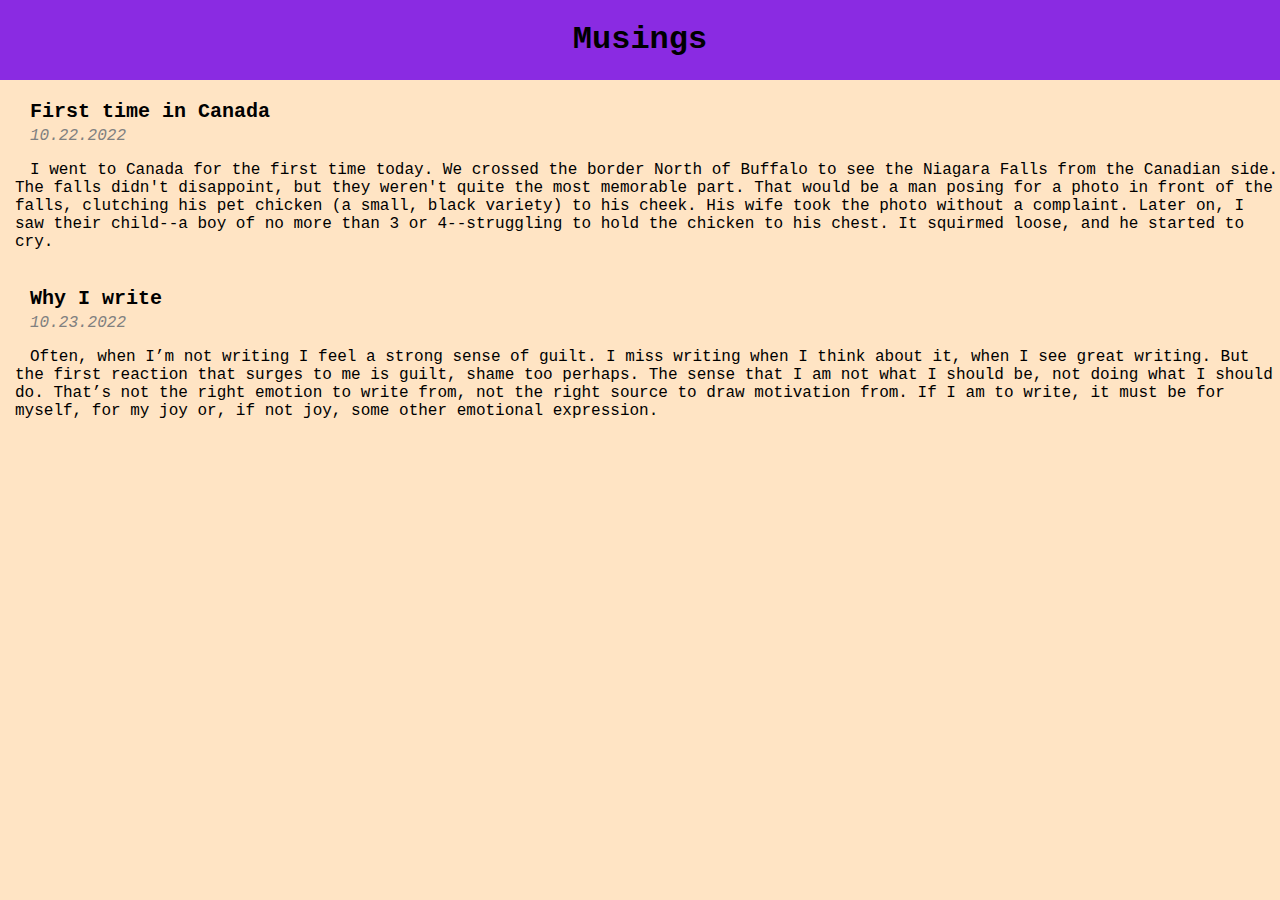
==== index.html @ e213e5ef "Fix github pages bug" ====
<!DOCTYPE html>
<html lang="en">

<head>
  <link rel="stylesheet" href="style.css">
  <meta charset="UTF-8" <meta name="viewport" content="width=device-width, initial-scale=1.0">
  <title>Index</title>
</head>

<body>
    <div class="header">
        <h1>Musings</h1>
    </div>
    
    <div class="entry">
        <p class="entry-title">First time in Canada</p>
        <p class="date">10.22.2022</p>
        <p class="entry-text">I went to Canada for the first time today. We crossed the border North of Buffalo to see the Niagara Falls from the Canadian side. The falls didn't disappoint, but they weren't quite the most memorable part. That would be a man posing for a photo in front of the falls, clutching his pet chicken (a small, black variety) to his cheek. His wife took the photo without a complaint. Later on, I saw their child--a boy of no more than 3 or 4--struggling to hold the chicken to his chest. It squirmed loose, and he started to cry.</p>
    </div>

    <div class="entry">
        <p class="entry-title">Why I write</p>
        <p class="date">10.23.2022</p>
        <p class="entry-text">Often, when I’m not writing I feel a strong sense   of guilt. I miss writing when I think about it, when I see great writing. But the first reaction that surges to me is guilt, shame too perhaps. The sense that I am not what I should be, not doing what I should do. That’s not the right emotion to write from, not the right source to draw motivation from. If I am to write, it must be for myself, for my joy or, if not joy, some other emotional expression.            </p>
      </div>



</body>

</html>
---- style.css ----
html, body {
    height: 100%;
    width: 100%;
    font-family:'Courier New', Courier, monospace;
  }
  
  body  {
    display: flex;
    flex-direction: column;
    margin: 0px;
    background-color: bisque;
  }
  
  .header {
    display: flex;
    justify-content: center;
    background-color: blueviolet;
  }
  
  .entry {
    margin-left: 15px;
    text-indent: 15px
  }
  
  .entry-title {
    margin-bottom: -12px;
    font-size: 125%;
    font-weight: 600;
  }
  
  .date {
    color: grey;
    font-weight: 200;
    font-style: italic;
  }
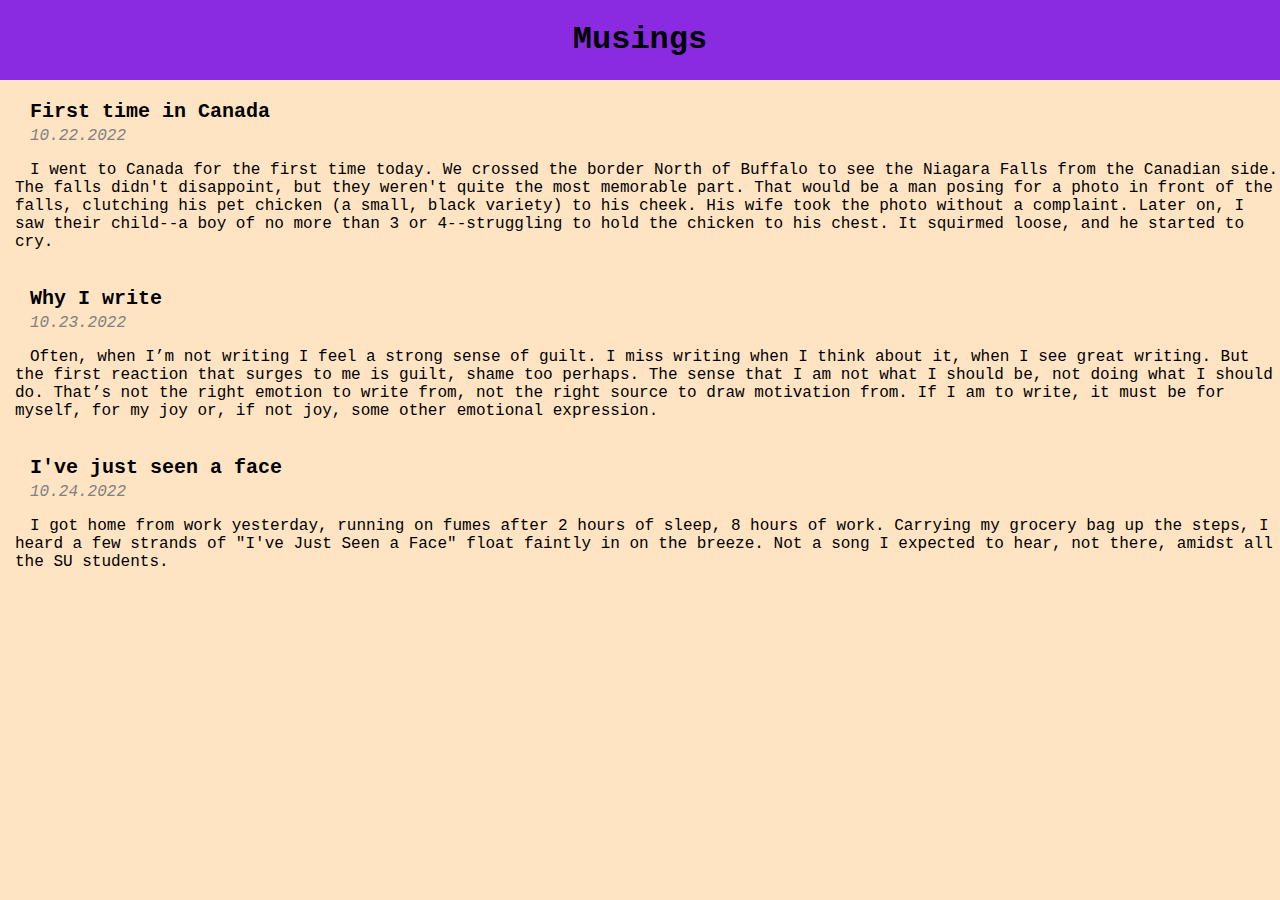
==== commit 51ff11c3: "Add daily entry" ====
--- a/index.html
+++ b/index.html
@@ -24,6 +24,11 @@
         <p class="entry-text">Often, when I’m not writing I feel a strong sense   of guilt. I miss writing when I think about it, when I see great writing. But the first reaction that surges to me is guilt, shame too perhaps. The sense that I am not what I should be, not doing what I should do. That’s not the right emotion to write from, not the right source to draw motivation from. If I am to write, it must be for myself, for my joy or, if not joy, some other emotional expression.            </p>
       </div>
 
+  <div class="entry">
+        <p class="entry-title">I've just seen a face</p>
+        <p class="date">10.24.2022</p>
+        <p class="entry-text">I got home from work yesterday, running on fumes after 2 hours of sleep, 8 hours of work. Carrying my grocery bag up the steps, I heard a few strands of "I've Just Seen a Face" float faintly in on the breeze. Not a song I expected to hear, not there, amidst all the SU students.</p>
+      </div>
 
 
 </body>
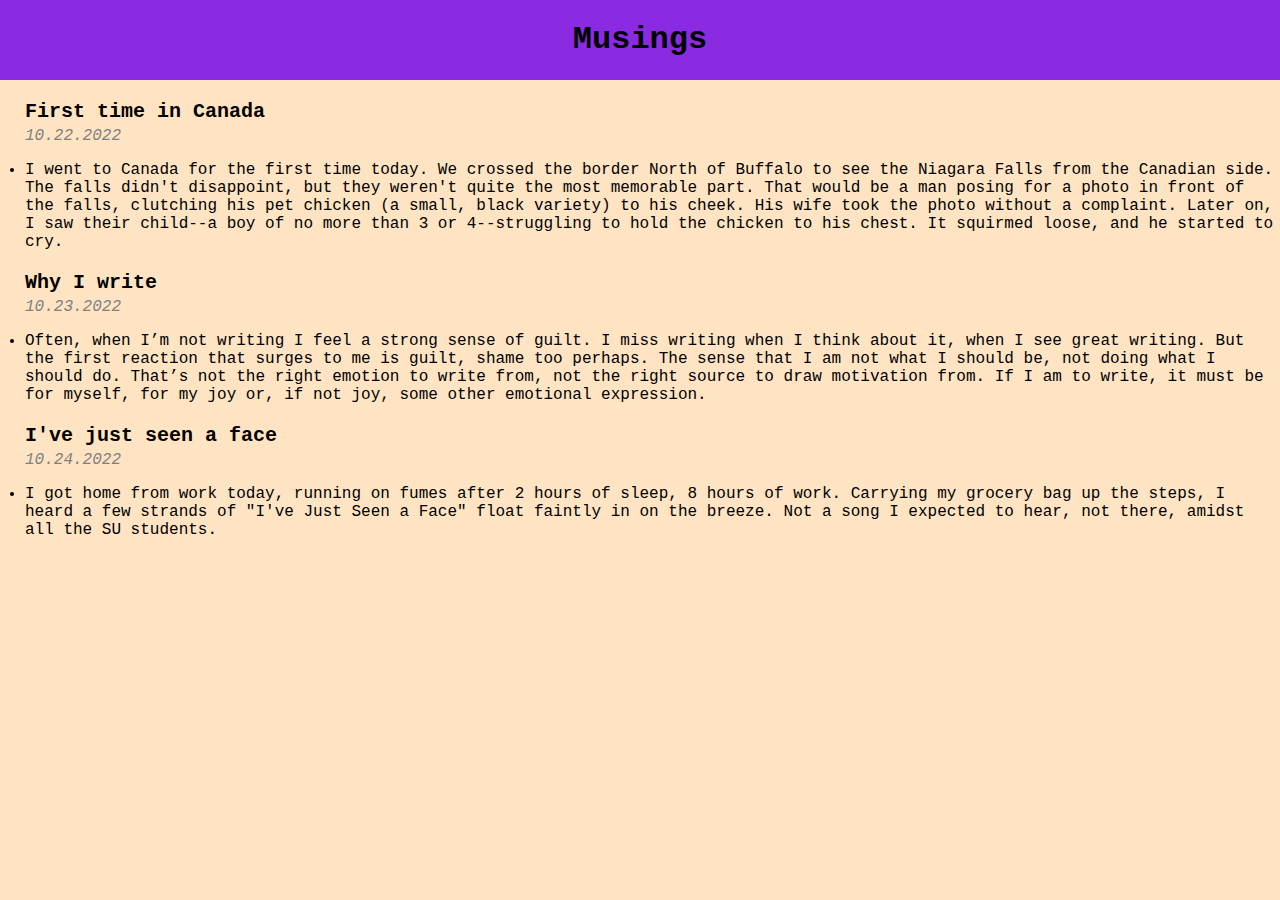
==== commit d14d5ebe: "Improve style, fix typo" ====
--- a/index.html
+++ b/index.html
@@ -15,19 +15,19 @@
     <div class="entry">
         <p class="entry-title">First time in Canada</p>
         <p class="date">10.22.2022</p>
-        <p class="entry-text">I went to Canada for the first time today. We crossed the border North of Buffalo to see the Niagara Falls from the Canadian side. The falls didn't disappoint, but they weren't quite the most memorable part. That would be a man posing for a photo in front of the falls, clutching his pet chicken (a small, black variety) to his cheek. His wife took the photo without a complaint. Later on, I saw their child--a boy of no more than 3 or 4--struggling to hold the chicken to his chest. It squirmed loose, and he started to cry.</p>
+        <li class="entry-text">I went to Canada for the first time today. We crossed the border North of Buffalo to see the Niagara Falls from the Canadian side. The falls didn't disappoint, but they weren't quite the most memorable part. That would be a man posing for a photo in front of the falls, clutching his pet chicken (a small, black variety) to his cheek. His wife took the photo without a complaint. Later on, I saw their child--a boy of no more than 3 or 4--struggling to hold the chicken to his chest. It squirmed loose, and he started to cry.</li>
     </div>
 
     <div class="entry">
         <p class="entry-title">Why I write</p>
         <p class="date">10.23.2022</p>
-        <p class="entry-text">Often, when I’m not writing I feel a strong sense   of guilt. I miss writing when I think about it, when I see great writing. But the first reaction that surges to me is guilt, shame too perhaps. The sense that I am not what I should be, not doing what I should do. That’s not the right emotion to write from, not the right source to draw motivation from. If I am to write, it must be for myself, for my joy or, if not joy, some other emotional expression.            </p>
+        <li class="entry-text">Often, when I’m not writing I feel a strong sense   of guilt. I miss writing when I think about it, when I see great writing. But the first reaction that surges to me is guilt, shame too perhaps. The sense that I am not what I should be, not doing what I should do. That’s not the right emotion to write from, not the right source to draw motivation from. If I am to write, it must be for myself, for my joy or, if not joy, some other emotional expression.            </li>
       </div>
 
   <div class="entry">
         <p class="entry-title">I've just seen a face</p>
         <p class="date">10.24.2022</p>
-        <p class="entry-text">I got home from work yesterday, running on fumes after 2 hours of sleep, 8 hours of work. Carrying my grocery bag up the steps, I heard a few strands of "I've Just Seen a Face" float faintly in on the breeze. Not a song I expected to hear, not there, amidst all the SU students.</p>
+        <li class="entry-text">I got home from work today, running on fumes after 2 hours of sleep, 8 hours of work. Carrying my grocery bag up the steps, I heard a few strands of "I've Just Seen a Face" float faintly in on the breeze. Not a song I expected to hear, not there, amidst all the SU students.</li>
       </div>
 
 
--- a/style.css
+++ b/style.css
@@ -18,8 +18,7 @@
   }
   
   .entry {
-    margin-left: 15px;
-    text-indent: 15px
+    margin-left: 25px;
   }
   
   .entry-title {
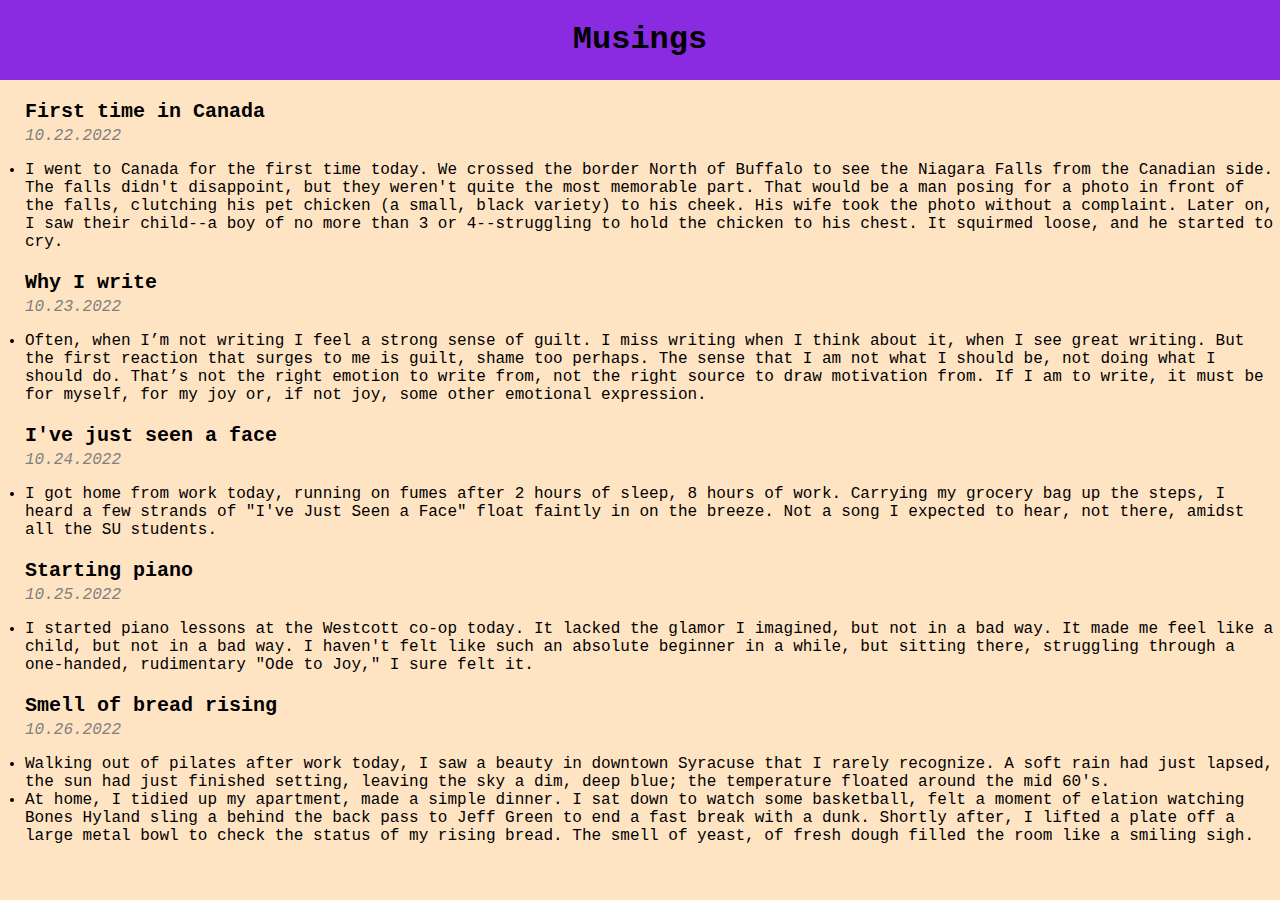
==== commit 6d933900: "Add 10.25 10.26 entries" ====
--- a/index.html
+++ b/index.html
@@ -29,8 +29,20 @@
         <p class="date">10.24.2022</p>
         <li class="entry-text">I got home from work today, running on fumes after 2 hours of sleep, 8 hours of work. Carrying my grocery bag up the steps, I heard a few strands of "I've Just Seen a Face" float faintly in on the breeze. Not a song I expected to hear, not there, amidst all the SU students.</li>
       </div>
+  
+  <div class="entry">
+        <p class="entry-title">Starting piano</p>
+        <p class="date">10.25.2022</p>
+        <li class="entry-text">I started piano lessons at the Westcott co-op today. It lacked the glamor I imagined, but not in a bad way. It made me feel like a child, but not in a bad way. I haven't felt like such an absolute beginner in a while, but sitting there, struggling through a one-handed, rudimentary "Ode to Joy," I sure felt it.</li>
+      </div>
 
-
+    <div class="entry">
+        <p class="entry-title">Smell of bread rising</p>
+        <p class="date">10.26.2022</p>
+        <li class="entry-text">Walking out of pilates after work today, I saw a beauty in downtown Syracuse that I rarely recognize. A soft rain had just lapsed, the sun had just finished setting, leaving the sky a dim, deep blue; the temperature floated around the mid 60's.</li>
+        <li class="entry-text"> At home, I tidied up my apartment, made a simple dinner. I sat down to watch some basketball, felt a moment of elation watching Bones Hyland sling a behind the back pass to Jeff Green to end a fast break with a dunk. Shortly after, I lifted a plate off a large metal bowl to check the status of my rising bread. The smell of yeast, of fresh dough filled the room like a smiling sigh.</li>
+      </div>
+  
 </body>
 
 </html>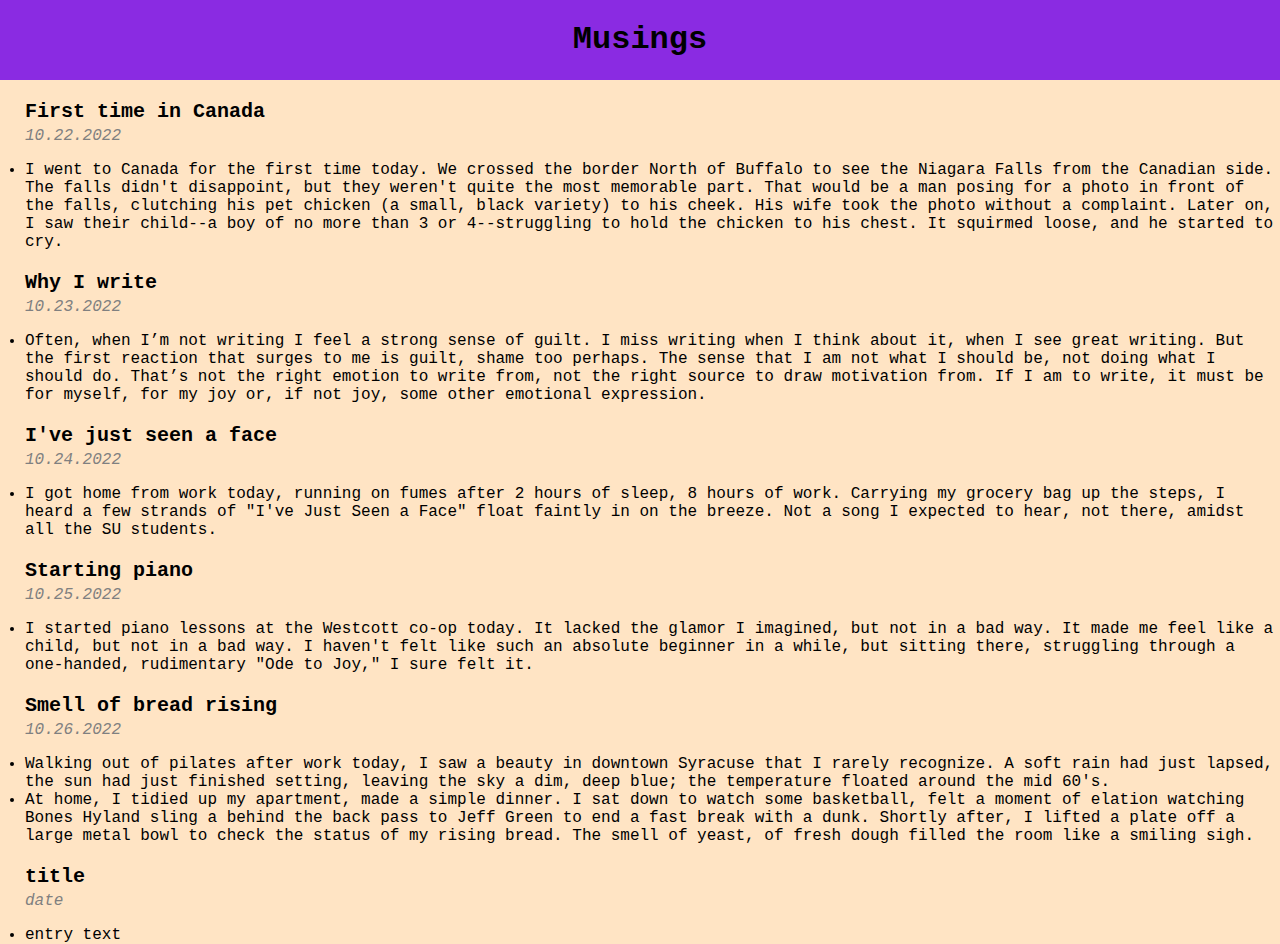
==== commit 0acefd6f: "Standardize indents, improve readability" ====
--- a/index.html
+++ b/index.html
@@ -8,40 +8,47 @@
 </head>
 
 <body>
-    <div class="header">
-        <h1>Musings</h1>
-    </div>
+  <div class="header">
+    <h1>Musings</h1>
+  </div>
     
-    <div class="entry">
-        <p class="entry-title">First time in Canada</p>
-        <p class="date">10.22.2022</p>
-        <li class="entry-text">I went to Canada for the first time today. We crossed the border North of Buffalo to see the Niagara Falls from the Canadian side. The falls didn't disappoint, but they weren't quite the most memorable part. That would be a man posing for a photo in front of the falls, clutching his pet chicken (a small, black variety) to his cheek. His wife took the photo without a complaint. Later on, I saw their child--a boy of no more than 3 or 4--struggling to hold the chicken to his chest. It squirmed loose, and he started to cry.</li>
-    </div>
-
-    <div class="entry">
-        <p class="entry-title">Why I write</p>
-        <p class="date">10.23.2022</p>
-        <li class="entry-text">Often, when I’m not writing I feel a strong sense   of guilt. I miss writing when I think about it, when I see great writing. But the first reaction that surges to me is guilt, shame too perhaps. The sense that I am not what I should be, not doing what I should do. That’s not the right emotion to write from, not the right source to draw motivation from. If I am to write, it must be for myself, for my joy or, if not joy, some other emotional expression.            </li>
-      </div>
+  <div class="entry">
+    <p class="entry-title">First time in Canada</p>
+    <p class="date">10.22.2022</p>
+    <li class="entry-text">I went to Canada for the first time today. We crossed the border North of Buffalo to see the Niagara Falls from the Canadian side. The falls didn't disappoint, but they weren't quite the most memorable part. That would be a man posing for a photo in front of the falls, clutching his pet chicken (a small, black variety) to his cheek. His wife took the photo without a complaint. Later on, I saw their child--a boy of no more than 3 or 4--struggling to hold the chicken to his chest. It squirmed loose, and he started to cry.</li>
+  </div>
 
   <div class="entry">
-        <p class="entry-title">I've just seen a face</p>
-        <p class="date">10.24.2022</p>
-        <li class="entry-text">I got home from work today, running on fumes after 2 hours of sleep, 8 hours of work. Carrying my grocery bag up the steps, I heard a few strands of "I've Just Seen a Face" float faintly in on the breeze. Not a song I expected to hear, not there, amidst all the SU students.</li>
-      </div>
+    <p class="entry-title">Why I write</p>
+    <p class="date">10.23.2022</p>
+    <li class="entry-text">Often, when I’m not writing I feel a strong sense   of guilt. I miss writing when I think about it, when I see great writing. But the first reaction that surges to me is guilt, shame too perhaps. The sense that I am not what I should be, not doing what I should do. That’s not the right emotion to write from, not the right source to draw motivation from. If I am to write, it must be for myself, for my joy or, if not joy, some other emotional expression.            </li>
+  </div>
+
+  <div class="entry">
+    <p class="entry-title">I've just seen a face</p>
+    <p class="date">10.24.2022</p>
+    <li class="entry-text">I got home from work today, running on fumes after 2 hours of sleep, 8 hours of work. Carrying my grocery bag up the steps, I heard a few strands of "I've Just Seen a Face" float faintly in on the breeze. Not a song I expected to hear, not there, amidst all the SU students.</li>
+  </div>
   
   <div class="entry">
-        <p class="entry-title">Starting piano</p>
-        <p class="date">10.25.2022</p>
-        <li class="entry-text">I started piano lessons at the Westcott co-op today. It lacked the glamor I imagined, but not in a bad way. It made me feel like a child, but not in a bad way. I haven't felt like such an absolute beginner in a while, but sitting there, struggling through a one-handed, rudimentary "Ode to Joy," I sure felt it.</li>
-      </div>
+    <p class="entry-title">Starting piano</p>
+    <p class="date">10.25.2022</p>
+    <li class="entry-text">I started piano lessons at the Westcott co-op today. It lacked the glamor I imagined, but not in a bad way. It made me feel like a child, but not in a bad way. I haven't felt like such an absolute beginner in a while, but sitting there, struggling through a one-handed, rudimentary "Ode to Joy," I sure felt it.</li>
+  </div>
 
-    <div class="entry">
-        <p class="entry-title">Smell of bread rising</p>
-        <p class="date">10.26.2022</p>
-        <li class="entry-text">Walking out of pilates after work today, I saw a beauty in downtown Syracuse that I rarely recognize. A soft rain had just lapsed, the sun had just finished setting, leaving the sky a dim, deep blue; the temperature floated around the mid 60's.</li>
-        <li class="entry-text"> At home, I tidied up my apartment, made a simple dinner. I sat down to watch some basketball, felt a moment of elation watching Bones Hyland sling a behind the back pass to Jeff Green to end a fast break with a dunk. Shortly after, I lifted a plate off a large metal bowl to check the status of my rising bread. The smell of yeast, of fresh dough filled the room like a smiling sigh.</li>
-      </div>
+  <div class="entry">
+    <p class="entry-title">Smell of bread rising</p>
+    <p class="date">10.26.2022</p>
+    <li class="entry-text">Walking out of pilates after work today, I saw a beauty in downtown Syracuse that I rarely recognize. A soft rain had just lapsed, the sun had just finished setting, leaving the sky a dim, deep blue; the temperature floated around the mid 60's.</li>
+    <li class="entry-text"> At home, I tidied up my apartment, made a simple dinner. I sat down to watch some basketball, felt a moment of elation watching Bones Hyland sling a behind the back pass to Jeff Green to end a fast break with a dunk. Shortly after, I lifted a plate off a large metal bowl to check the status of my rising bread. The smell of yeast, of fresh dough filled the room like a smiling sigh.</li>
+  </div>
+
+  <div class="entry">
+    <p class="entry-title">title</p>
+    <p class="date">date</p>
+    <li class="entry-text">entry text</li>
+  </div>
+   
   
 </body>
 
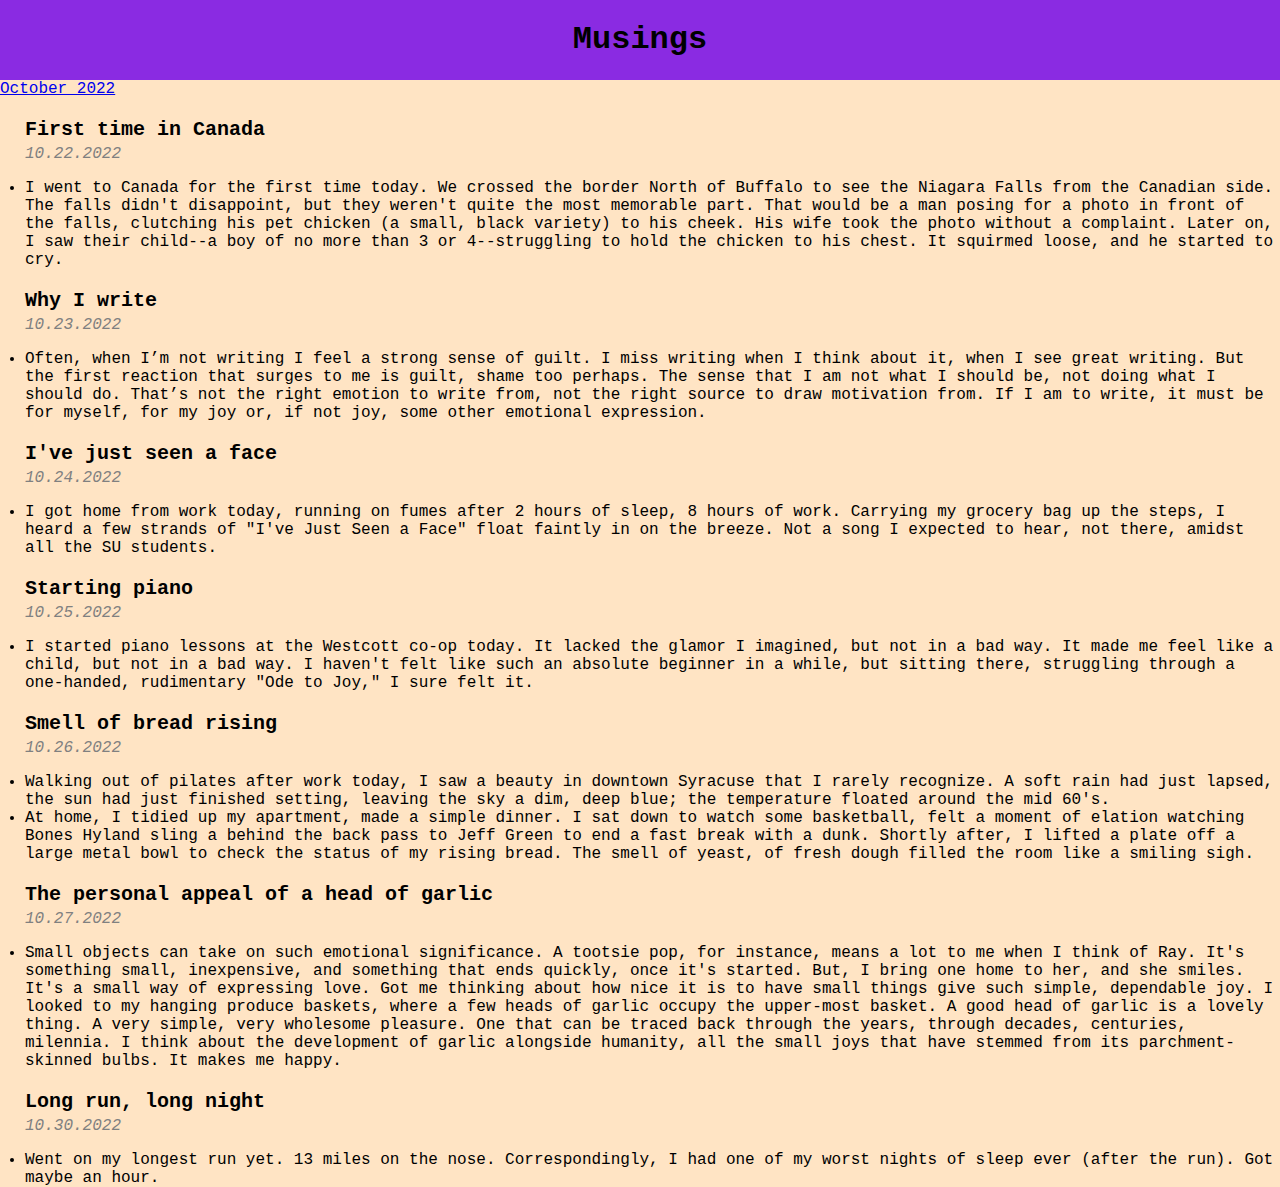
==== commit a2f7eaf8: "Add link, html page for Oct '22 entries" ====
--- a/index.html
+++ b/index.html
@@ -8,9 +8,12 @@
 </head>
 
 <body>
+  
   <div class="header">
     <h1>Musings</h1>
   </div>
+
+  <a href="./october-2022.html">October 2022</a>
     
   <div class="entry">
     <p class="entry-title">First time in Canada</p>
@@ -44,11 +47,23 @@
   </div>
 
   <div class="entry">
-    <p class="entry-title">title</p>
-    <p class="date">date</p>
-    <li class="entry-text">entry text</li>
+    <p class="entry-title">The personal appeal of a head of garlic</p>
+    <p class="date">10.27.2022</p>
+    <li class="entry-text">Small objects can take on such emotional significance. A tootsie pop, for instance, means a lot to me when I think of Ray.
+      It's something small, inexpensive, and something that ends quickly, once it's started. But, I bring one home to her, and she smiles. It's a 
+      small way of expressing love. Got me thinking about how nice it is to have small things give such simple, dependable joy. I looked to my hanging 
+      produce baskets, where a few heads of garlic occupy the upper-most basket. A good head of garlic is a lovely thing. A very simple, very wholesome 
+      pleasure. One that can be traced back through the years, through decades, centuries, milennia. I think about the development of garlic alongside 
+      humanity, all the small joys that have stemmed from its parchment-skinned bulbs. It makes me happy.
+    </li>
   </div>
    
+  <div class="entry">
+    <p class="entry-title">Long run, long night</p>
+    <p class="date">10.30.2022</p>
+    <li class="entry-text">Went on my longest run yet. 13 miles on the nose. Correspondingly, I had one of my worst nights of sleep ever (after the run). Got maybe an hour.
+    </li>
+  </div>
   
 </body>
 
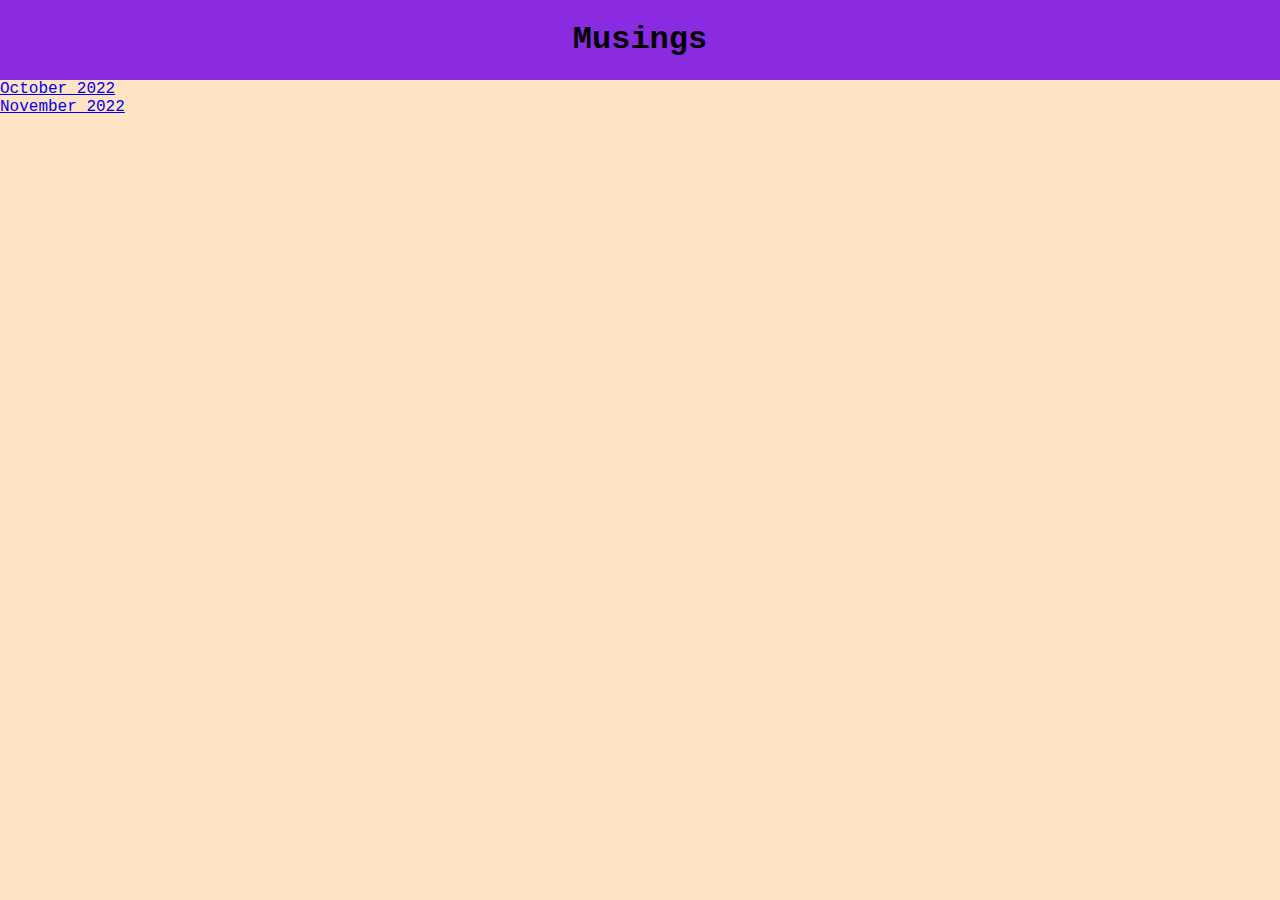
==== commit af1d726f: "Add pages, reorganize content" ====
--- a/index.html
+++ b/index.html
@@ -13,58 +13,9 @@
     <h1>Musings</h1>
   </div>
 
-  <a href="./october-2022.html">October 2022</a>
-    
-  <div class="entry">
-    <p class="entry-title">First time in Canada</p>
-    <p class="date">10.22.2022</p>
-    <li class="entry-text">I went to Canada for the first time today. We crossed the border North of Buffalo to see the Niagara Falls from the Canadian side. The falls didn't disappoint, but they weren't quite the most memorable part. That would be a man posing for a photo in front of the falls, clutching his pet chicken (a small, black variety) to his cheek. His wife took the photo without a complaint. Later on, I saw their child--a boy of no more than 3 or 4--struggling to hold the chicken to his chest. It squirmed loose, and he started to cry.</li>
-  </div>
-
-  <div class="entry">
-    <p class="entry-title">Why I write</p>
-    <p class="date">10.23.2022</p>
-    <li class="entry-text">Often, when I’m not writing I feel a strong sense   of guilt. I miss writing when I think about it, when I see great writing. But the first reaction that surges to me is guilt, shame too perhaps. The sense that I am not what I should be, not doing what I should do. That’s not the right emotion to write from, not the right source to draw motivation from. If I am to write, it must be for myself, for my joy or, if not joy, some other emotional expression.            </li>
-  </div>
-
-  <div class="entry">
-    <p class="entry-title">I've just seen a face</p>
-    <p class="date">10.24.2022</p>
-    <li class="entry-text">I got home from work today, running on fumes after 2 hours of sleep, 8 hours of work. Carrying my grocery bag up the steps, I heard a few strands of "I've Just Seen a Face" float faintly in on the breeze. Not a song I expected to hear, not there, amidst all the SU students.</li>
-  </div>
-  
-  <div class="entry">
-    <p class="entry-title">Starting piano</p>
-    <p class="date">10.25.2022</p>
-    <li class="entry-text">I started piano lessons at the Westcott co-op today. It lacked the glamor I imagined, but not in a bad way. It made me feel like a child, but not in a bad way. I haven't felt like such an absolute beginner in a while, but sitting there, struggling through a one-handed, rudimentary "Ode to Joy," I sure felt it.</li>
-  </div>
-
-  <div class="entry">
-    <p class="entry-title">Smell of bread rising</p>
-    <p class="date">10.26.2022</p>
-    <li class="entry-text">Walking out of pilates after work today, I saw a beauty in downtown Syracuse that I rarely recognize. A soft rain had just lapsed, the sun had just finished setting, leaving the sky a dim, deep blue; the temperature floated around the mid 60's.</li>
-    <li class="entry-text"> At home, I tidied up my apartment, made a simple dinner. I sat down to watch some basketball, felt a moment of elation watching Bones Hyland sling a behind the back pass to Jeff Green to end a fast break with a dunk. Shortly after, I lifted a plate off a large metal bowl to check the status of my rising bread. The smell of yeast, of fresh dough filled the room like a smiling sigh.</li>
-  </div>
-
-  <div class="entry">
-    <p class="entry-title">The personal appeal of a head of garlic</p>
-    <p class="date">10.27.2022</p>
-    <li class="entry-text">Small objects can take on such emotional significance. A tootsie pop, for instance, means a lot to me when I think of Ray.
-      It's something small, inexpensive, and something that ends quickly, once it's started. But, I bring one home to her, and she smiles. It's a 
-      small way of expressing love. Got me thinking about how nice it is to have small things give such simple, dependable joy. I looked to my hanging 
-      produce baskets, where a few heads of garlic occupy the upper-most basket. A good head of garlic is a lovely thing. A very simple, very wholesome 
-      pleasure. One that can be traced back through the years, through decades, centuries, milennia. I think about the development of garlic alongside 
-      humanity, all the small joys that have stemmed from its parchment-skinned bulbs. It makes me happy.
-    </li>
-  </div>
-   
-  <div class="entry">
-    <p class="entry-title">Long run, long night</p>
-    <p class="date">10.30.2022</p>
-    <li class="entry-text">Went on my longest run yet. 13 miles on the nose. Correspondingly, I had one of my worst nights of sleep ever (after the run). Got maybe an hour.
-    </li>
-  </div>
+  <a href="./months/october-2022.html">October 2022</a>
+  <a href="./months/november-2022.html">November 2022</a>
   
 </body>
-
-</html>+</html>
+  